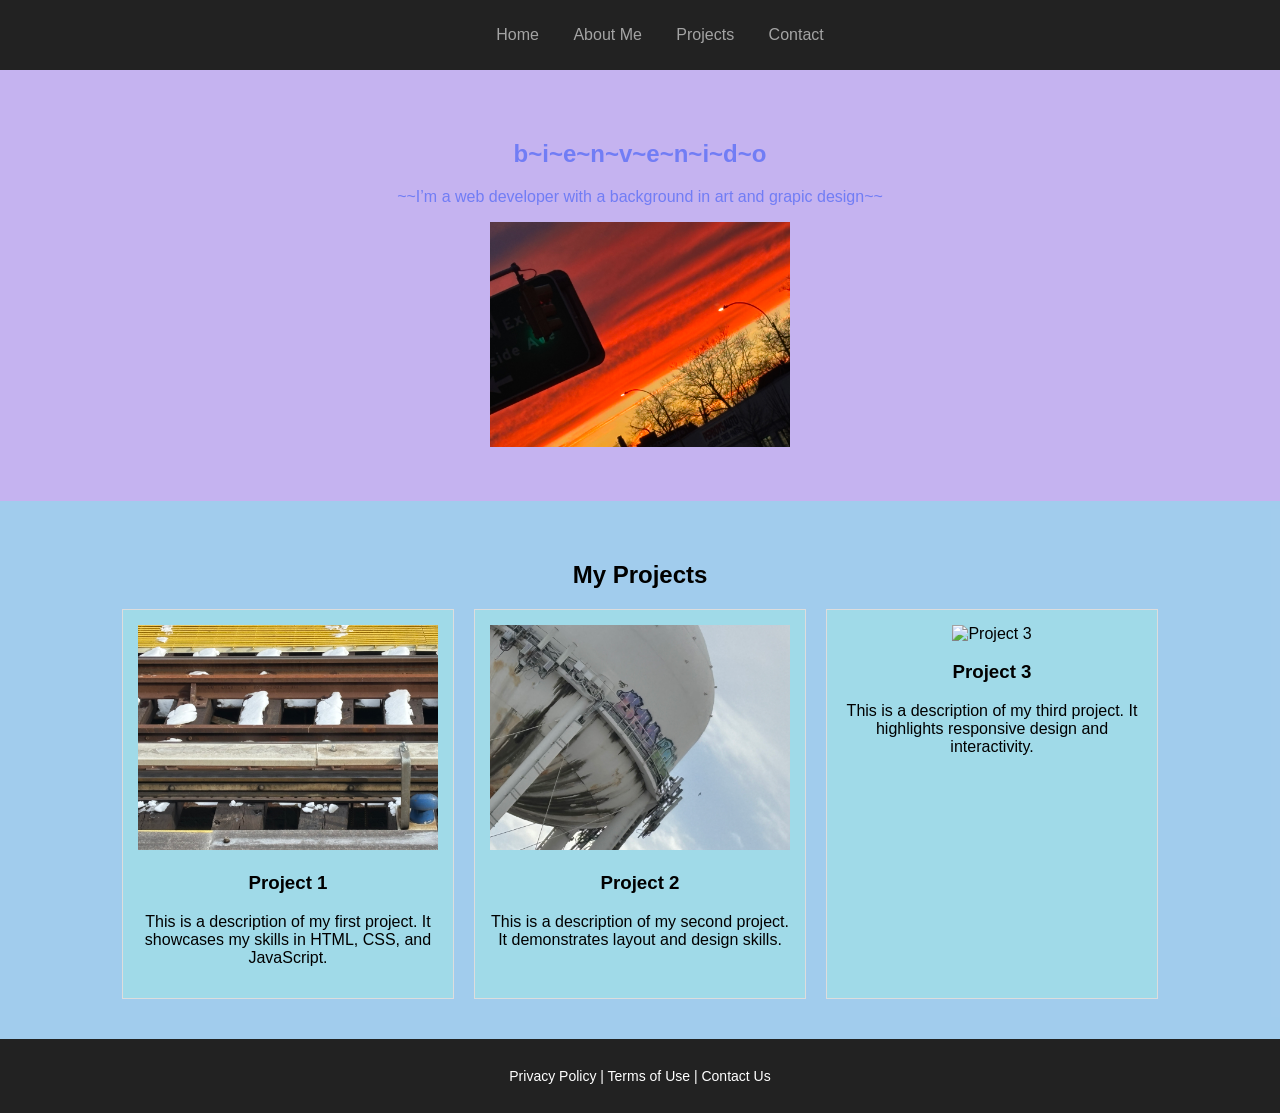
==== index.html @ a7654d7d "~~" ====
<!DOCTYPE html>
<html lang="en">
<head>
    <meta charset="UTF-8">
    <meta name="viewport" content="width=device-width, initial-scale=1.0">
    <title>Portfolio Webpage</title>
    <link rel="stylesheet" href="ptfl.css" class="stylesheet">
</head>

<body>
<div class="main-container">

    <nav class="navbar">
    <ul>
    <li><a href="#">Home</a></li>
    <li><a href="#">About Me</a></li>
    <li><a href="#">Projects</a></li>
    <li><a href="#">Contact</a></li>
    </ul>
    </nav>

    <section class="hero">
    <h1>b~i~e~n~v~e~n~i~d~o</h1>
    <p>~~I’m a web developer with a background in art and grapic design~~</p>
    <img src="IMG_4683.jpeg" alt="Project preview">
    </section>

    <section class="projects">
    <h2>My Projects</h2>
  <div class="project-grid">
    <div class="project">
      <img src="IMG_4308.jpeg" alt="Project 1">
      <h3>Project 1</h3>
      <p>This is a description of my first project. It showcases my skills in HTML, CSS, and JavaScript.</p>
    </div>
    <div class="project">
      <img src="IMG_4603.jpeg" alt="Project 2">
      <h3>Project 2</h3>
      <p>This is a description of my second project. It demonstrates layout and design skills.</p>
    </div>
    <div class="project">
      <img src="IMG_4568.jpeg" alt="Project 3">
      <h3>Project 3</h3>
      <p>This is a description of my third project. It highlights responsive design and interactivity.</p>
    </div>
  </div>
    </section>

</div>
    <footer class="footer">
             <p>Privacy Policy | Terms of Use | Contact Us</p>
    </footer>


</body>
</html>
---- ptfl.css ----
body {
  font-family: 'Lucida Sans', 'Lucida Sans Regular', 'Lucida Grande', 'Lucida Sans Unicode', Geneva, Verdana, sans-serif, sans-serif;
  margin: 0;
  text-align: center;
}

.navbar {
  background-color: #222222;
  color: rgb(255, 255, 255);
  padding: 10px 0;
}

.navbar a {
  color: rgba(255, 255, 255, 0.589);
  margin: 0 15px;
  text-decoration: none;
}

.hero {
  background-color: #c5b3f0;
  padding: 50px 20px;
  color:#3858f899;
}

.projects {
  padding: 40px 20px;
  background-color: #1680d166;
}

.project-grid {
  display: flex;
  justify-content: center;
  gap: 20px;
  flex-wrap: wrap;
}

.project {
  background-color: rgba(160, 222, 231, 0.781);
  border: 1px solid #ddd;
  padding: 15px;
  width: 300px;
}

footer {
  background-color: #222;
  color: white;
  padding: 15px;
  font-size: 14px;
}

ul{
    list-style: none;
}
li{
    display: inline;
}
img{
    width: 300px;
}
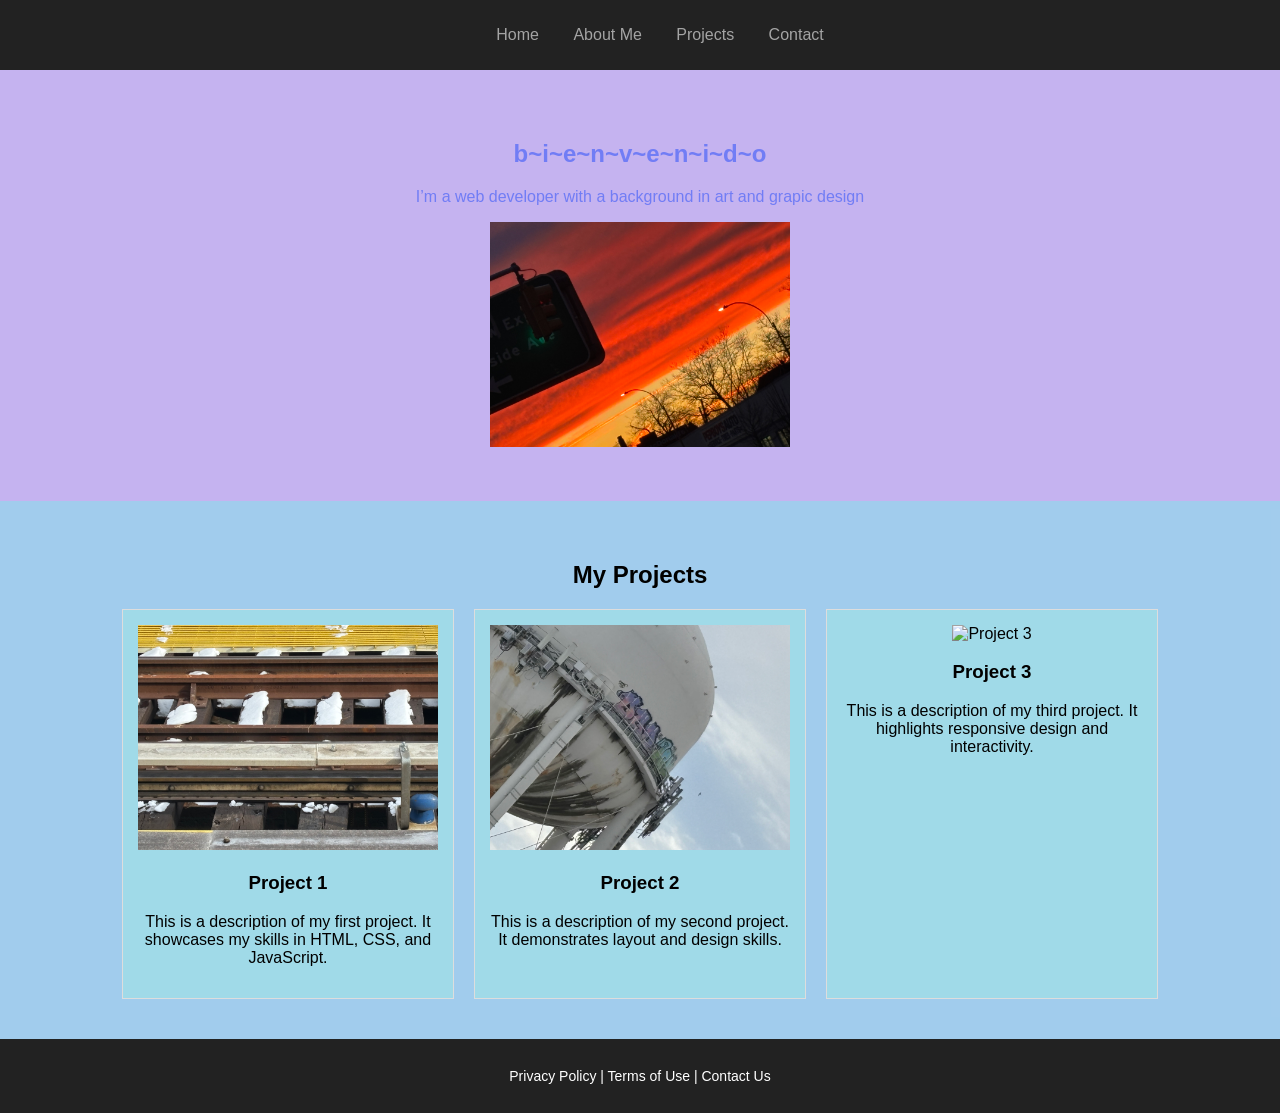
==== commit ed0897f3: "deleted ~~" ====
--- a/index.html
+++ b/index.html
@@ -21,7 +21,7 @@
 
     <section class="hero">
     <h1>b~i~e~n~v~e~n~i~d~o</h1>
-    <p>~~I’m a web developer with a background in art and grapic design~~</p>
+    <p>I’m a web developer with a background in art and grapic design</p>
     <img src="IMG_4683.jpeg" alt="Project preview">
     </section>
 
